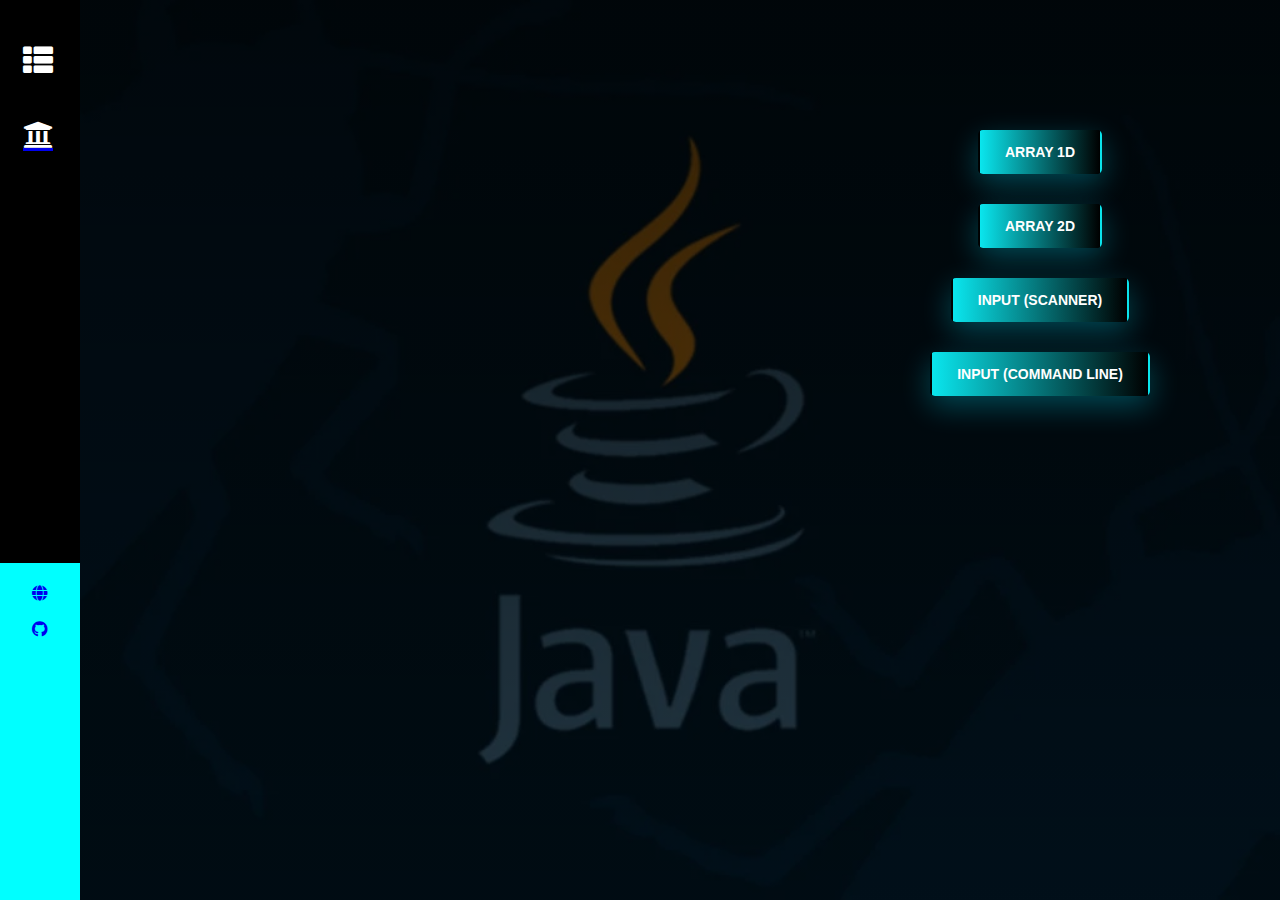
==== index.html @ 54611295 "icons updated" ====
<!DOCTYPE html>

<html lang="en" dir="ltr">

<head>
  <meta charset="utf-8">
  <meta name="viewport" content="width=device-width, initial-scale=1">
  <!-- <title>Sidebar Menu with sub-menu  -->
  <!-- <link rel="stylesheet" href="style.css"> -->
  <script src="https://code.jquery.com/jquery-3.4.1.js"></script>
  <link rel="stylesheet" href="https://cdnjs.cloudflare.com/ajax/libs/font-awesome/5.15.3/css/all.min.css" />

  <style>
      *{
        margin: 0;
        padding: 0;
        font-family: sans-serif;
   }

   Html, body 
{
    max-width: 100%;
    overflow-x: hidden;
 }
  
    .home {
      height: 100vh;
      background-image: linear-gradient(rgba(0, 0, 0, 0.8), rgba(0, 0, 0, 0.6)), url(images/Javahome.webp);
      background-position: center;
      background-size: cover;
      overflow-x: hidden;
      position: relative;
    }


    .container{
  text-align: center;
  margin-top: 0px;
  padding-top: 100px;
  
  padding-bottom: 50px;
}
.btn1, .btn2, .btn3, .btn4{
text-decoration: none;
font-weight: 900;
font-size: 14px;
/* text-align: center; */
padding: 12px 25px;
margin-top: 30px;
cursor: pointer;
text-transform: uppercase;
border-radius: 5px;
display: inline-block;
margin-right: 0px;
margin-left:  800px;
}

.btn1, .btn3, .btn2, .btn4{
color: #fff;
/* background-image: linear-gradient(to right,#4458dc 0%,#854fee 100%);
border: double 2px transparent;
box-shadow: 0 10px 30px rgba(118,85,225,.3);  */
background-image: linear-gradient(to right,#0ae6ee 0%,#000000 100%);
border: double 2px transparent;
box-shadow: 0 10px 30px rgba(4, 220, 248, 0.3);
}

.btn1:hover,.btn2:hover,.btn3:hover,.btn4:hover{
border: 2px solid #44cadc;
color: #222;
background-color: #fff;
background-image: none;
box-shadow: none;
}



.vertical-bar{
	height: 100%;
	background: #000;
	top: 0;
	left: 0;
	position: absolute;

}

.search-icon{
	height: 60%;
	width: 80px;
}

.search-icon .fa{
	margin: 45px 23px;
	display: block;
	color: #fff;
	font-size: 30px;
	cursor: pointer;
}

.social-icon{
	height: 35%;
	width: 80px;
	background: rgb(0, 255, 255);
	text-align: center;
	padding-top: 27%;
	bottom: 0;
	position: absolute;
	text-decoration: none;
}

.social-icon .fa{
	margin:15px 23px;
	display: block;
	padding:8px;
	border: 1px solid #000;
	border-radius: 50%;
	cursor: pointer;

}
  </style>
</head>

<body>
  <div class="home">
    <div class="nav-bar">
			<!-- <div class="nav-logo">
				<img src="images\kiitlogonew.png">
			</div> -->
    </div>

    <div class="vertical-bar">
			<div class="search-icon">
				<i class="fa fa-th-list"></i>
        <a href="https://kiit.ac.in/"><i class="fa fa-university"></i></a>
				<!-- <i class="fa fa-search"></i> -->
        
			</div>
			<div class="social-icon">
        <a href="https://shivank4320.github.io/WT-Project/index.html"><i class="fas fa-globe"></i></a><br><br>
        
        <a href="https://github.com/shivank4320/WT-Project" target="_blank" style="text-decoration: none;"><i class="fab fa-github"></i></a>
				<!-- <a href="https://www.facebook.com/shivanksingh432000/" target="_blank" style="text-decoration: none;"><i class="fa fa-facebook"></i></a>
				<a href="https://www.instagram.com/_shivank_singh_/" target="_blank" style="text-decoration: none;"><i class="fa fa-instagram" ></i></a>
				<a href="https://twitter.com/shivank_4320" target="_blank" style="text-decoration: none;"><i class="fa fa-twitter"></i></a>
				<i class="fa fa-pinterest-p"></i> -->
			</div>
		</div>


    <div class="container">
      <a href="array1d.html" class="btn1">Array 1D</a>
      <br>
      <a href="array2d.html" class="btn2">Array 2D</a>
      <br>
      <a href="scanner-input.html" class="btn3">Input (Scanner)</a>
      <br>
      <a href="command-input.html" class="btn4">Input (Command Line)</a>
    </div>

  </div>
  <!-- <img src="images\javahome.webp" alt=""> -->
  <!-- <header> -->

  <!-- <div class="btn">
      <span class="fas fa-bars"></span>
    </div> -->
  <!-- <nav class="sidebar">
      <div class="text">
        JAVA</div>
      <ul>
        <li class="active"><a href="#">Dashboard</a></li>
        <li>
          <a href="#" class="arr-btn">Arrays
            <span class="fas fa-caret-down first"></span>
          </a>
          <ul class="arr-show">
            <li><a href="array1d.html">1-D Array</a></li>
            <li><a href="array2d.html">2-D Array</a></li>
          </ul>
        </li>
        <li>
          <a href="#" class="inp-btn">Input
            <span class="fas fa-caret-down second"></span>
          </a>
          <ul class="inp-show">
            <li><a href="command-input.html">Command-line</a></li>
            <li><a href="scanner-input.html">Scanner-Class</a></li>
          </ul>
        </li>
  </header> -->
  <!-- <li><a href="#">Portfolio</a></li>
<li><a href="#">Overview</a></li>
<li><a href="#">Shortcuts</a></li>
<li><a href="#">Feedback</a></li> -->
  </ul>
  </nav>
  <!-- <script>
    // $('.btn').click(function(){
    //   $(this).toggleClass("click");
    //   $('.sidebar').toggleClass("show");
    // });
    $('.arr-btn').click(function () {
      $('nav ul .arr-show').toggleClass("show");
      $('nav ul .first').toggleClass("rotate");
    });
    $('.inp-btn').click(function () {
      $('nav ul .inp-show').toggleClass("show1");
      $('nav ul .second').toggleClass("rotate");
    });
    $('nav ul li').click(function () {
      $(this).addClass("active").siblings().removeClass("active");
    });
  </script> -->



  <main>
    <!-- <h3>Hello</h3>
          <h1> i am Shivank Singh</h1>
          <h2>web developer</h2> -->


    <!-- <div class="content">
            <div class="header">WT-Project</div>
            <p>KiiT University</p>
          </div> -->

    <!-- button   starts.......................................................... -->
    
    <!-- button ends.............................................. -->

    <!-- </div>
          <a href="#" class="btn1">About</a>
          <a href="#" class="btn2">Home</a>
        </div> -->
  </main>
</body>

</html>
---- style.css ----
@import url('https://fonts.googleapis.com/css?family=Poppins:400,500,600,700&display=swap');
*{
  margin: 0;
  padding: 0;
  user-select: none;
  box-sizing: border-box;
  font-family: 'Poppins', sans-serif;
}
/* button styling starts .........................*/
.container{
  text-align: center;
  margin-top: 0px;
  padding-top: 100px;
  margin-left: 400px;
}
.btn1, .btn2, .btn3, .btn4{
text-decoration: none;
font-weight: 900;
font-size: 14px;
text-align: center;
padding: 12px 25px;
margin-top: 30px;
cursor: pointer;
text-transform: uppercase;
border-radius: 5px;
display: inline-block;
margin-right: 400px;
}

.btn1, .btn3, .btn2, .btn4{
color: #fff;
background-image: linear-gradient(to right,#4458dc 0%,#854fee 100%);
border: double 2px transparent;
box-shadow: 0 10px 30px rgba(118,85,225,.3); 
}

.btn1:hover,.btn2:hover,.btn3:hover,.btn4:hover{
border: 2px solid #4458dc;
color: #222;
background-color: #fff;
background-image: none;
box-shadow: none;
}
/* button styling ends........................ */



/* .navsection{
	width: 100%;height: 20vh;
	display: flex;justify-content: center;
	align-items: center;
	background-image: linear-gradient(to top, #fff 80%,#c3f5ff 20%);	
	
} */
/* .btn{
  position: absolute;
  top: 15px;
  left: 45px;
  height: 45px;
  width: 45px;
  text-align: center;
  background: #1b1b1b;
  border-radius: 3px;
  cursor: pointer;
  transition: left 0.4s ease;
}
.btn.click{
  left: 260px;
}
.btn span{
  color: white;
  font-size: 28px;
  line-height: 45px;
}
.btn.click span:before{
  content: '\f00d';
} */
.sidebar{
  position: fixed;
  width: 250px;
  height: 100%;
  left: 0px;
  /* left: -250px; */
  background: #1b1b1b;
  transition: left 0.4s ease;
}
.sidebar.show{
  left: 1px;
}
.sidebar .text{
  color: white;
  font-size: 25px;
  font-weight: 600;
  line-height: 65px;
  text-align: center;
  background: #1e1e1e;
  letter-spacing: 1px;
}
nav ul{
  background: #1b1b1b;
  height: 100%;
  width: 100%;
  list-style: none;
}
nav ul li{
  line-height: 60px;
  border-top: 1px solid rgba(255,255,255,0.1);
}
nav ul li:last-child{
  border-bottom: 1px solid rgba(255,255,255,0.05);
}
nav ul li a{
  position: relative;
  color: white;
  text-decoration: none;
  font-size: 18px;
  padding-left: 40px;
  font-weight: 500;
  display: block;
  width: 100%;
  border-left: 3px solid transparent;
}
nav ul li.active a{
  color: cyan;
  background: #1e1e1e;
  border-left-color: cyan;
}
nav ul li a:hover{
  background: #1e1e1e;
}
nav ul ul{
  position: static;
  display: none;
}
nav ul .arr-show.show{
  display: block;
}
nav ul .inp-show.show1{
  display: block;
}
nav ul ul li{
  line-height: 42px;
  border-top: none;
}
nav ul ul li a{
  font-size: 17px;
  color: #e6e6e6;
  padding-left: 80px;
}
nav ul li.active ul li a{
  color: #e6e6e6;
  background: #1b1b1b;
  border-left-color: transparent;
}
nav ul ul li a:hover{
  color: cyan!important;
  background: #1e1e1e!important;
}
nav ul li a span{
  position: absolute;
  top: 50%;
  right: 20px;
  transform: translateY(-50%);
  font-size: 22px;
  transition: transform 0.4s;
}
nav ul li a span.rotate{
  transform: translateY(-50%) rotate(-180deg);
}
.content{
  position: absolute;
  top: 50%;
  left: 50%;
  transform: translate(-50%,-50%);
  color: #202020;
  z-index: -1;
  text-align: center;
}
.content .header{
  font-size: 45px;
  font-weight: 600;
}
.content p{
  font-size: 30px;
  font-weight: 500;
}


/* ------------------------------------------------ */
main div a {
  margin-top: 200px;
  margin-right: 300px;
  padding-top: 400px;
}


.btn1, .btn2{
	text-decoration: none;
	font-weight: 900;
	font-size: 14px;
	text-align: center;
	padding: 12px 25px;
	cursor: pointer;
	text-transform: uppercase;
	border-radius: 5px;
	display: inline-block;
	margin-right: 400px;
}

.btn1{
	color: #fff;
	background-image: linear-gradient(to right,#4458dc 0%,#854fee 100%);
	border: double 2px transparent;
	box-shadow: 0 10px 30px rgba(118,85,225,.3); 
}

.btn1:hover{
	border: 2px solid #4458dc;
	color: #222;
	background-color: #fff;
	background-image: none;
	box-shadow: none;
}
.btn2{
	border: 2px solid #4458dc;
	color: #222;
	background-color: #fff
	/* box-shadow: none; */
}
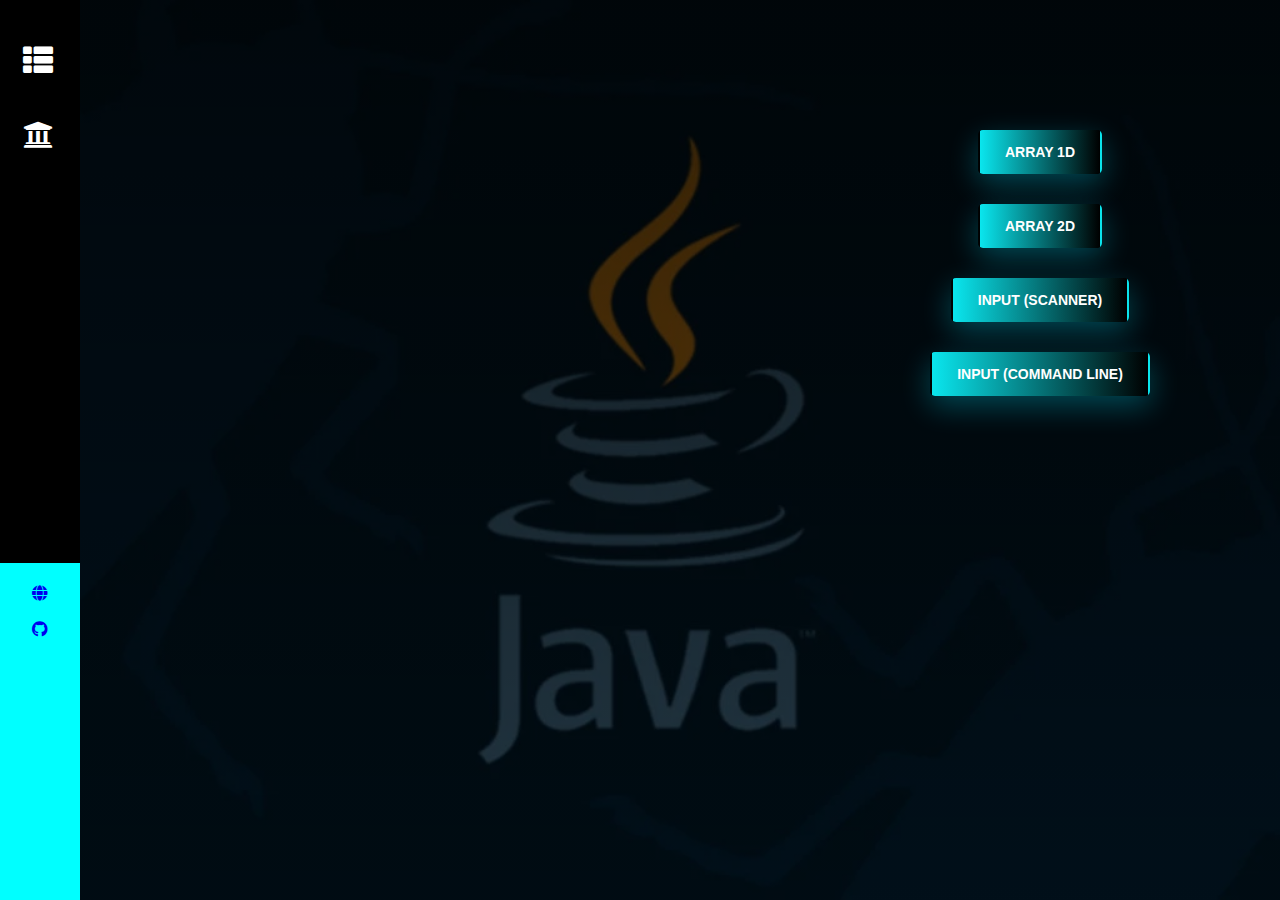
==== commit 1f04503b: "link update" ====
--- a/index.html
+++ b/index.html
@@ -131,12 +131,12 @@
     <div class="vertical-bar">
 			<div class="search-icon">
 				<i class="fa fa-th-list"></i>
-        <a href="https://kiit.ac.in/"><i class="fa fa-university"></i></a>
+        <a href="https://kiit.ac.in/" target="_blank" style="text-decoration: none;"><i class="fa fa-university"></i></a>
 				<!-- <i class="fa fa-search"></i> -->
         
 			</div>
 			<div class="social-icon">
-        <a href="https://shivank4320.github.io/WT-Project/index.html"><i class="fas fa-globe"></i></a><br><br>
+        <a href="https://shivank4320.github.io/WT-Project/index.html" target="_blank" style="text-decoration: none;"><i class="fas fa-globe"></i></a><br><br>
         
         <a href="https://github.com/shivank4320/WT-Project" target="_blank" style="text-decoration: none;"><i class="fab fa-github"></i></a>
 				<!-- <a href="https://www.facebook.com/shivanksingh432000/" target="_blank" style="text-decoration: none;"><i class="fa fa-facebook"></i></a>
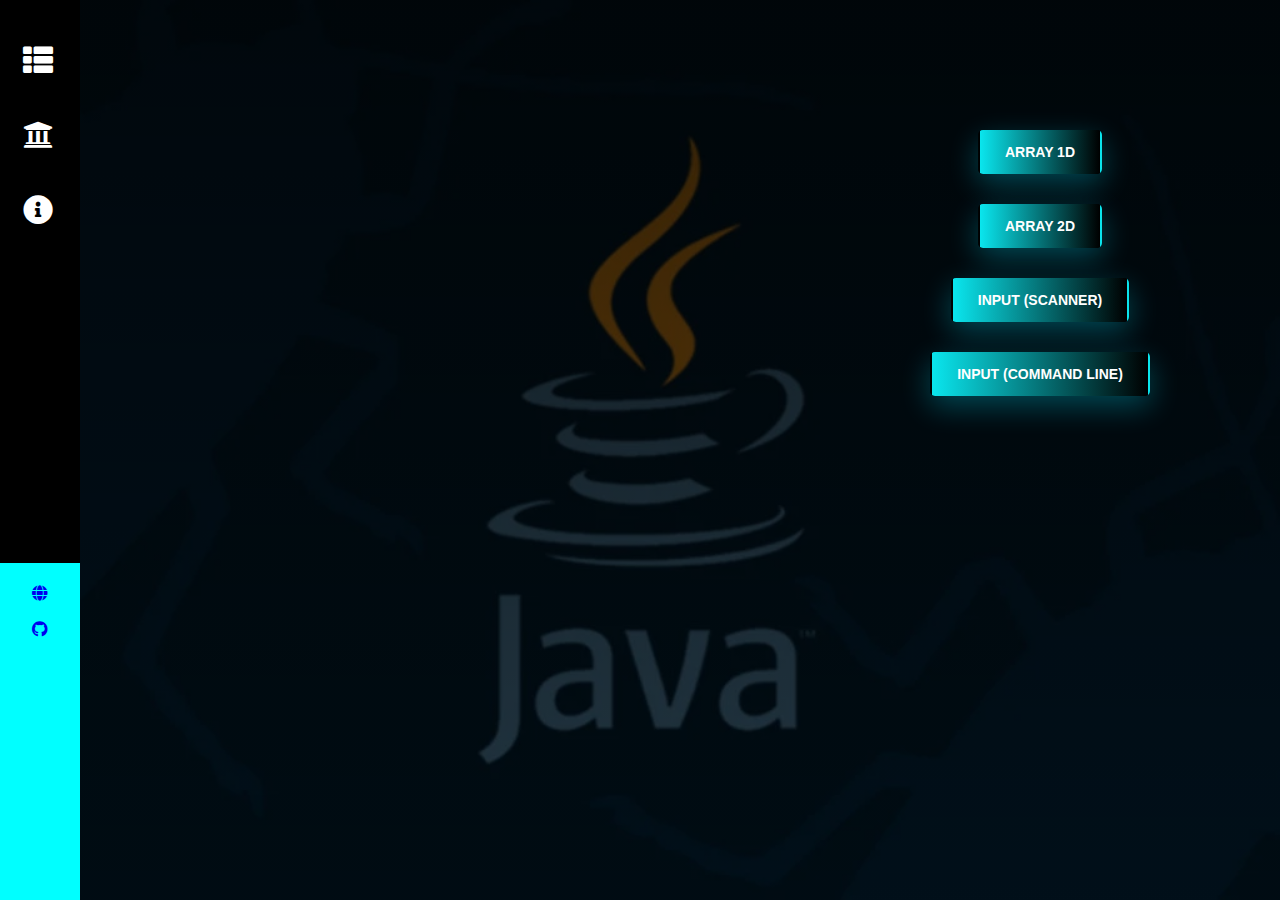
==== commit f2736d09: "about page updated" ====
--- a/index.html
+++ b/index.html
@@ -132,6 +132,7 @@
 			<div class="search-icon">
 				<i class="fa fa-th-list"></i>
         <a href="https://kiit.ac.in/" target="_blank" style="text-decoration: none;"><i class="fa fa-university"></i></a>
+        <a href="about.html" target="_blank" style="text-decoration: none;"><i class="fa fa-info-circle" aria-hidden="true"></i></a>
 				<!-- <i class="fa fa-search"></i> -->
         
 			</div>
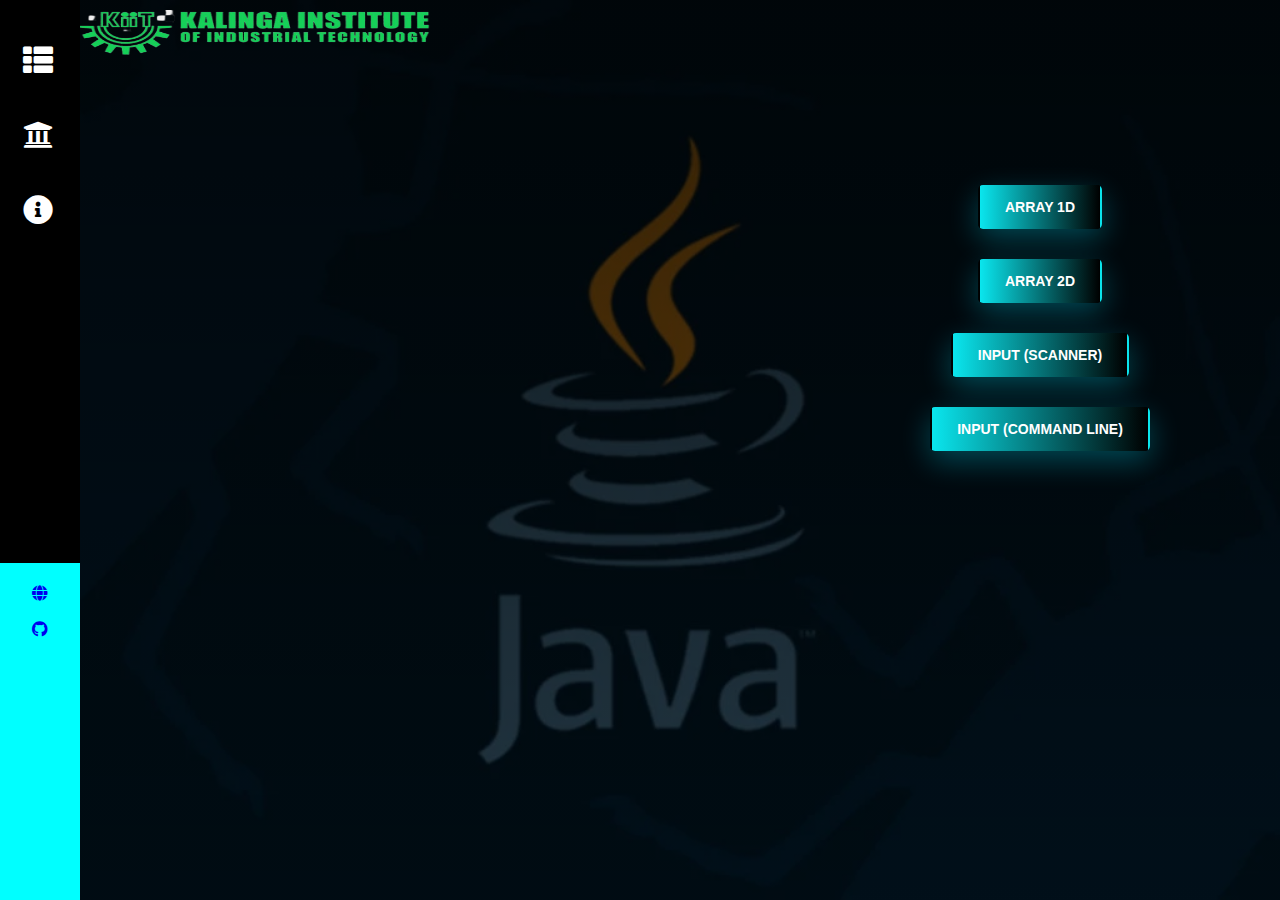
==== commit 339d1515: "kiit logo update" ====
--- a/index.html
+++ b/index.html
@@ -117,15 +117,19 @@
 	cursor: pointer;
 
 }
+.nav-logo{
+  margin-left: 30px;
+  margin-top: 10px;
+}
   </style>
 </head>
 
 <body>
   <div class="home">
     <div class="nav-bar">
-			<!-- <div class="nav-logo">
-				<img src="images\kiitlogonew.png">
-			</div> -->
+			<div class="nav-logo">
+				<img src="images\kiit11.png" style="display: block; margin-left: 50px; margin-right: auto; width: 350px; height: 45px;">
+			</div>
     </div>
 
     <div class="vertical-bar">
--- a/style.css
+++ b/style.css
@@ -193,7 +193,7 @@
   padding-top: 400px;
 }
 
-
+/* 
 .btn1, .btn2{
 	text-decoration: none;
 	font-weight: 900;
@@ -226,4 +226,4 @@
 	color: #222;
 	background-color: #fff
 	/* box-shadow: none; */
-}
+/* } */ 
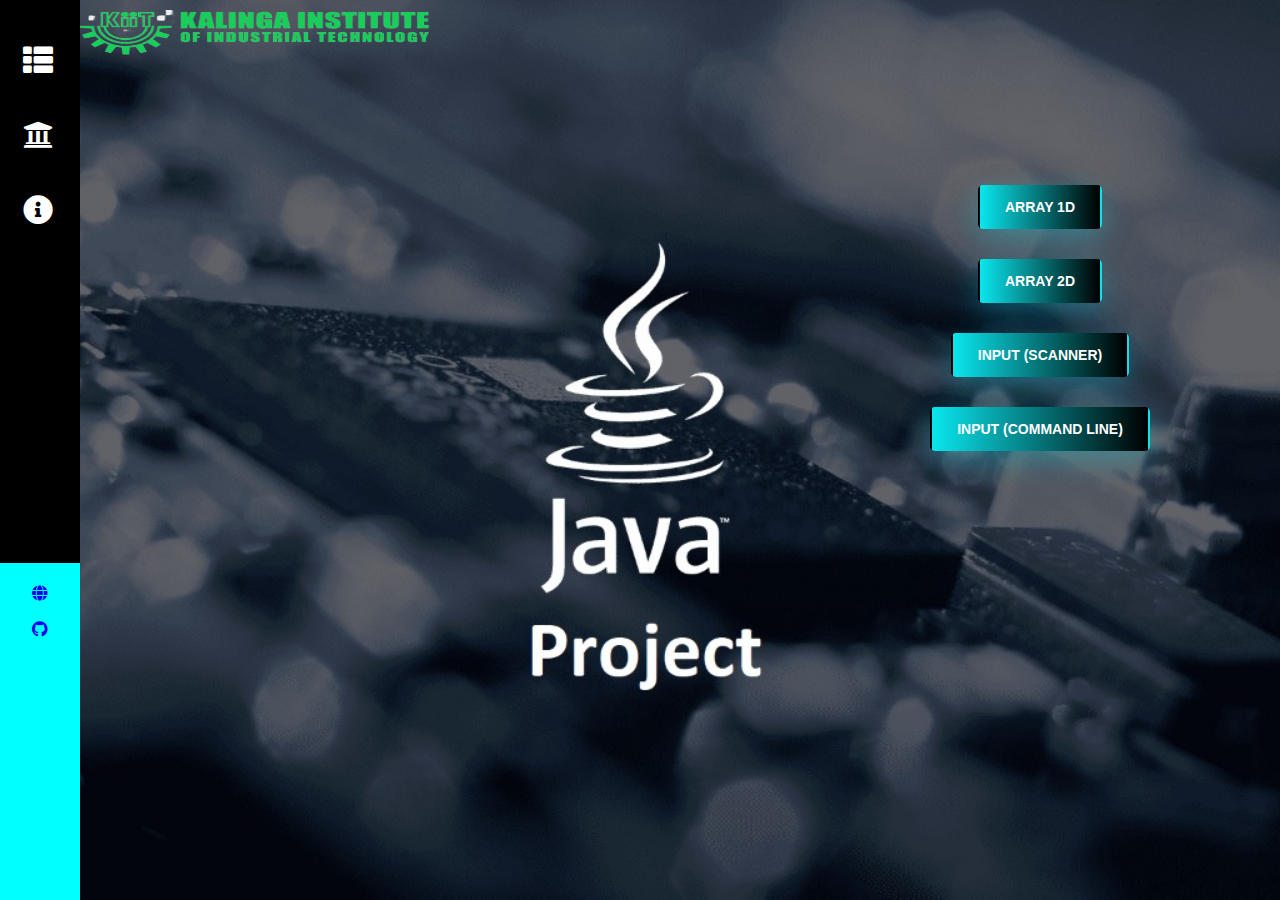
==== commit 7a670a7d: "update" ====
--- a/index.html
+++ b/index.html
@@ -25,7 +25,7 @@
   
     .home {
       height: 100vh;
-      background-image: linear-gradient(rgba(0, 0, 0, 0.8), rgba(0, 0, 0, 0.6)), url(images/Javahome.webp);
+      background-image: linear-gradient(rgba(0, 0, 0, 0), rgba(0, 0, 0, 0)), url(images/javap.jpeg);
       background-position: center;
       background-size: cover;
       overflow-x: hidden;
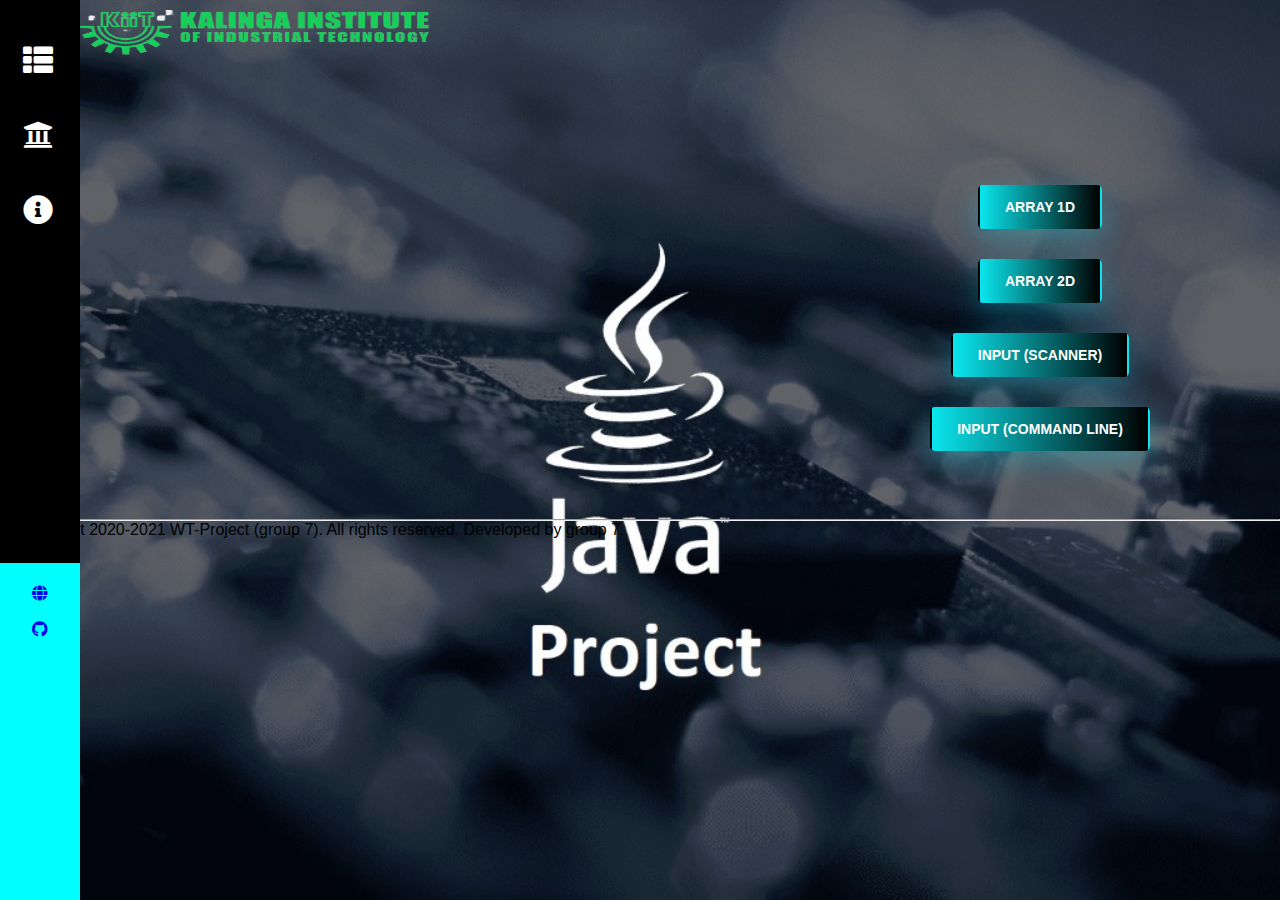
==== commit 58d7513c: "extra code removed" ====
--- a/index.html
+++ b/index.html
@@ -5,24 +5,22 @@
 <head>
   <meta charset="utf-8">
   <meta name="viewport" content="width=device-width, initial-scale=1">
-  <!-- <title>Sidebar Menu with sub-menu  -->
-  <!-- <link rel="stylesheet" href="style.css"> -->
   <script src="https://code.jquery.com/jquery-3.4.1.js"></script>
   <link rel="stylesheet" href="https://cdnjs.cloudflare.com/ajax/libs/font-awesome/5.15.3/css/all.min.css" />
 
   <style>
-      *{
-        margin: 0;
-        padding: 0;
-        font-family: sans-serif;
-   }
+    * {
+      margin: 0;
+      padding: 0;
+      font-family: sans-serif;
+    }
 
-   Html, body 
-{
-    max-width: 100%;
-    overflow-x: hidden;
- }
-  
+    Html,
+    body {
+      max-width: 100%;
+      overflow-x: hidden;
+    }
+
     .home {
       height: 100vh;
       background-image: linear-gradient(rgba(0, 0, 0, 0), rgba(0, 0, 0, 0)), url(images/javap.jpeg);
@@ -33,123 +31,133 @@
     }
 
 
-    .container{
-  text-align: center;
-  margin-top: 0px;
-  padding-top: 100px;
-  
-  padding-bottom: 50px;
-}
-.btn1, .btn2, .btn3, .btn4{
-text-decoration: none;
-font-weight: 900;
-font-size: 14px;
-/* text-align: center; */
-padding: 12px 25px;
-margin-top: 30px;
-cursor: pointer;
-text-transform: uppercase;
-border-radius: 5px;
-display: inline-block;
-margin-right: 0px;
-margin-left:  800px;
-}
+    .container {
+      text-align: center;
+      margin-top: 0px;
+      padding-top: 100px;
 
-.btn1, .btn3, .btn2, .btn4{
-color: #fff;
-/* background-image: linear-gradient(to right,#4458dc 0%,#854fee 100%);
-border: double 2px transparent;
-box-shadow: 0 10px 30px rgba(118,85,225,.3);  */
-background-image: linear-gradient(to right,#0ae6ee 0%,#000000 100%);
-border: double 2px transparent;
-box-shadow: 0 10px 30px rgba(4, 220, 248, 0.3);
-}
+      padding-bottom: 50px;
+    }
 
-.btn1:hover,.btn2:hover,.btn3:hover,.btn4:hover{
-border: 2px solid #44cadc;
-color: #222;
-background-color: #fff;
-background-image: none;
-box-shadow: none;
-}
+    .btn1,
+    .btn2,
+    .btn3,
+    .btn4 {
+      text-decoration: none;
+      font-weight: 900;
+      font-size: 14px;
+      /* text-align: center; */
+      padding: 12px 25px;
+      margin-top: 30px;
+      cursor: pointer;
+      text-transform: uppercase;
+      border-radius: 5px;
+      display: inline-block;
+      margin-right: 0px;
+      margin-left: 800px;
+    }
+
+    .btn1,
+    .btn3,
+    .btn2,
+    .btn4 {
+      color: #fff;
+      background-image: linear-gradient(to right, #0ae6ee 0%, #000000 100%);
+      border: double 2px transparent;
+      box-shadow: 0 10px 30px rgba(4, 220, 248, 0.3);
+    }
+
+    .btn1:hover,
+    .btn2:hover,
+    .btn3:hover,
+    .btn4:hover {
+      border: 2px solid #44cadc;
+      color: #222;
+      background-color: #fff;
+      background-image: none;
+      box-shadow: none;
+    }
 
 
 
-.vertical-bar{
-	height: 100%;
-	background: #000;
-	top: 0;
-	left: 0;
-	position: absolute;
+    .vertical-bar {
+      height: 100%;
+      background: #000;
+      top: 0;
+      left: 0;
+      position: absolute;
 
-}
+    }
 
-.search-icon{
-	height: 60%;
-	width: 80px;
-}
+    .search-icon {
+      height: 60%;
+      width: 80px;
+    }
 
-.search-icon .fa{
-	margin: 45px 23px;
-	display: block;
-	color: #fff;
-	font-size: 30px;
-	cursor: pointer;
-}
+    .search-icon .fa {
+      margin: 45px 23px;
+      display: block;
+      color: #fff;
+      font-size: 30px;
+      cursor: pointer;
+    }
 
-.social-icon{
-	height: 35%;
-	width: 80px;
-	background: rgb(0, 255, 255);
-	text-align: center;
-	padding-top: 27%;
-	bottom: 0;
-	position: absolute;
-	text-decoration: none;
-}
+    .social-icon {
+      height: 35%;
+      width: 80px;
+      background: rgb(0, 255, 255);
+      text-align: center;
+      padding-top: 27%;
+      bottom: 0;
+      position: absolute;
+      text-decoration: none;
+    }
 
-.social-icon .fa{
-	margin:15px 23px;
-	display: block;
-	padding:8px;
-	border: 1px solid #000;
-	border-radius: 50%;
-	cursor: pointer;
+    .social-icon .fa {
+      margin: 15px 23px;
+      display: block;
+      padding: 8px;
+      border: 1px solid #000;
+      border-radius: 50%;
+      cursor: pointer;
 
-}
-.nav-logo{
-  margin-left: 30px;
-  margin-top: 10px;
-}
+    }
+
+    .nav-logo {
+      margin-left: 30px;
+      margin-top: 10px;
+    }
   </style>
 </head>
 
 <body>
   <div class="home">
     <div class="nav-bar">
-			<div class="nav-logo">
-				<img src="images\kiit11.png" style="display: block; margin-left: 50px; margin-right: auto; width: 350px; height: 45px;">
-			</div>
+      <div class="nav-logo">
+        <img src="images\kiit11.png"
+          style="display: block; margin-left: 50px; margin-right: auto; width: 350px; height: 45px;">
+      </div>
     </div>
 
     <div class="vertical-bar">
-			<div class="search-icon">
-				<i class="fa fa-th-list"></i>
-        <a href="https://kiit.ac.in/" target="_blank" style="text-decoration: none;"><i class="fa fa-university"></i></a>
-        <a href="about.html" target="_blank" style="text-decoration: none;"><i class="fa fa-info-circle" aria-hidden="true"></i></a>
-				<!-- <i class="fa fa-search"></i> -->
-        
-			</div>
-			<div class="social-icon">
-        <a href="https://shivank4320.github.io/WT-Project/index.html" target="_blank" style="text-decoration: none;"><i class="fas fa-globe"></i></a><br><br>
-        
-        <a href="https://github.com/shivank4320/WT-Project" target="_blank" style="text-decoration: none;"><i class="fab fa-github"></i></a>
-				<!-- <a href="https://www.facebook.com/shivanksingh432000/" target="_blank" style="text-decoration: none;"><i class="fa fa-facebook"></i></a>
-				<a href="https://www.instagram.com/_shivank_singh_/" target="_blank" style="text-decoration: none;"><i class="fa fa-instagram" ></i></a>
-				<a href="https://twitter.com/shivank_4320" target="_blank" style="text-decoration: none;"><i class="fa fa-twitter"></i></a>
-				<i class="fa fa-pinterest-p"></i> -->
-			</div>
-		</div>
+      <div class="search-icon">
+        <i class="fa fa-th-list"></i>
+        <a href="https://kiit.ac.in/" target="_blank" style="text-decoration: none;"><i
+            class="fa fa-university"></i></a>
+        <a href="about.html" target="_blank" style="text-decoration: none;"><i class="fa fa-info-circle"
+            aria-hidden="true"></i></a>
+        <!-- <i class="fa fa-search"></i> -->
+
+      </div>
+      <div class="social-icon">
+        <a href="https://shivank4320.github.io/WT-Project/index.html" target="_blank" style="text-decoration: none;"><i
+            class="fas fa-globe"></i></a><br><br>
+
+        <a href="https://github.com/shivank4320/WT-Project" target="_blank" style="text-decoration: none;"><i
+            class="fab fa-github"></i></a>
+
+      </div>
+    </div>
 
 
     <div class="container">
@@ -160,85 +168,15 @@
       <a href="scanner-input.html" class="btn3">Input (Scanner)</a>
       <br>
       <a href="command-input.html" class="btn4">Input (Command Line)</a>
-    </div>
+    </div><br>
+    <hr>
+    <footer class="footer">
+      <p>© Copyright 2020-2021 WT-Project (group 7). All rights reserved. Developed by group 7.</p>
+    </footer>
 
   </div>
-  <!-- <img src="images\javahome.webp" alt=""> -->
-  <!-- <header> -->
-
-  <!-- <div class="btn">
-      <span class="fas fa-bars"></span>
-    </div> -->
-  <!-- <nav class="sidebar">
-      <div class="text">
-        JAVA</div>
-      <ul>
-        <li class="active"><a href="#">Dashboard</a></li>
-        <li>
-          <a href="#" class="arr-btn">Arrays
-            <span class="fas fa-caret-down first"></span>
-          </a>
-          <ul class="arr-show">
-            <li><a href="array1d.html">1-D Array</a></li>
-            <li><a href="array2d.html">2-D Array</a></li>
-          </ul>
-        </li>
-        <li>
-          <a href="#" class="inp-btn">Input
-            <span class="fas fa-caret-down second"></span>
-          </a>
-          <ul class="inp-show">
-            <li><a href="command-input.html">Command-line</a></li>
-            <li><a href="scanner-input.html">Scanner-Class</a></li>
-          </ul>
-        </li>
-  </header> -->
-  <!-- <li><a href="#">Portfolio</a></li>
-<li><a href="#">Overview</a></li>
-<li><a href="#">Shortcuts</a></li>
-<li><a href="#">Feedback</a></li> -->
   </ul>
   </nav>
-  <!-- <script>
-    // $('.btn').click(function(){
-    //   $(this).toggleClass("click");
-    //   $('.sidebar').toggleClass("show");
-    // });
-    $('.arr-btn').click(function () {
-      $('nav ul .arr-show').toggleClass("show");
-      $('nav ul .first').toggleClass("rotate");
-    });
-    $('.inp-btn').click(function () {
-      $('nav ul .inp-show').toggleClass("show1");
-      $('nav ul .second').toggleClass("rotate");
-    });
-    $('nav ul li').click(function () {
-      $(this).addClass("active").siblings().removeClass("active");
-    });
-  </script> -->
-
-
-
-  <main>
-    <!-- <h3>Hello</h3>
-          <h1> i am Shivank Singh</h1>
-          <h2>web developer</h2> -->
-
-
-    <!-- <div class="content">
-            <div class="header">WT-Project</div>
-            <p>KiiT University</p>
-          </div> -->
-
-    <!-- button   starts.......................................................... -->
-    
-    <!-- button ends.............................................. -->
-
-    <!-- </div>
-          <a href="#" class="btn1">About</a>
-          <a href="#" class="btn2">Home</a>
-        </div> -->
-  </main>
 </body>
 
 </html>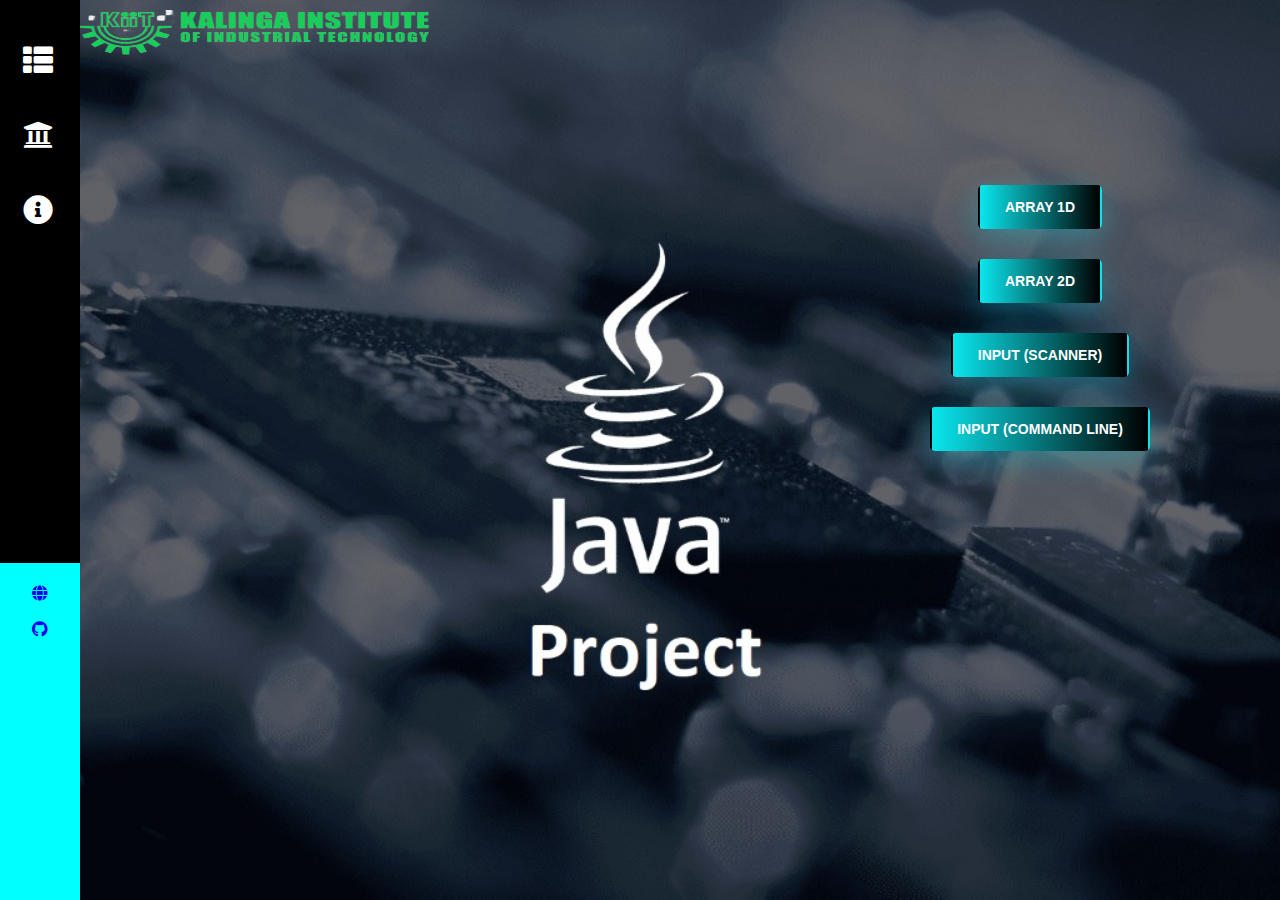
==== commit 90245c69: "about link updated" ====
--- a/index.html
+++ b/index.html
@@ -169,10 +169,6 @@
       <br>
       <a href="command-input.html" class="btn4">Input (Command Line)</a>
     </div><br>
-    <hr>
-    <footer class="footer">
-      <p>© Copyright 2020-2021 WT-Project (group 7). All rights reserved. Developed by group 7.</p>
-    </footer>
 
   </div>
   </ul>
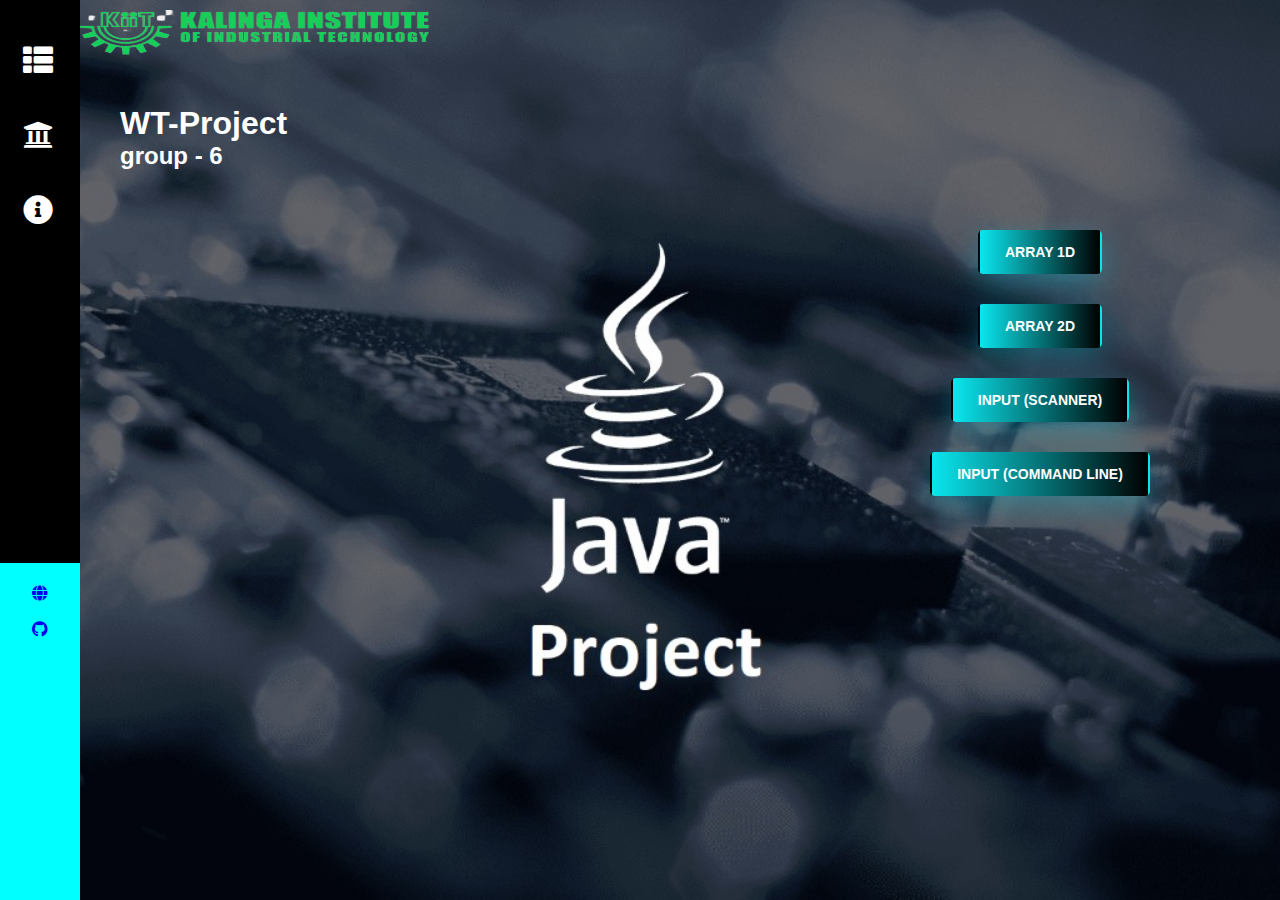
==== commit a426212e: "index updated" ====
--- a/index.html
+++ b/index.html
@@ -34,7 +34,7 @@
     .container {
       text-align: center;
       margin-top: 0px;
-      padding-top: 100px;
+      padding-top: 30px;
 
       padding-bottom: 50px;
     }
@@ -127,6 +127,14 @@
       margin-left: 30px;
       margin-top: 10px;
     }
+
+    .middle{
+      margin-left: 120px;
+      margin-top: 50px;
+      color: #fff;
+      font-weight: 200;
+      position: relative;
+    }
   </style>
 </head>
 
@@ -158,6 +166,10 @@
 
       </div>
     </div>
+    <div class="middle">
+      <h1>WT-Project</h1>
+      <h2>group - 6 </h2>
+    </div>
 
 
     <div class="container">
